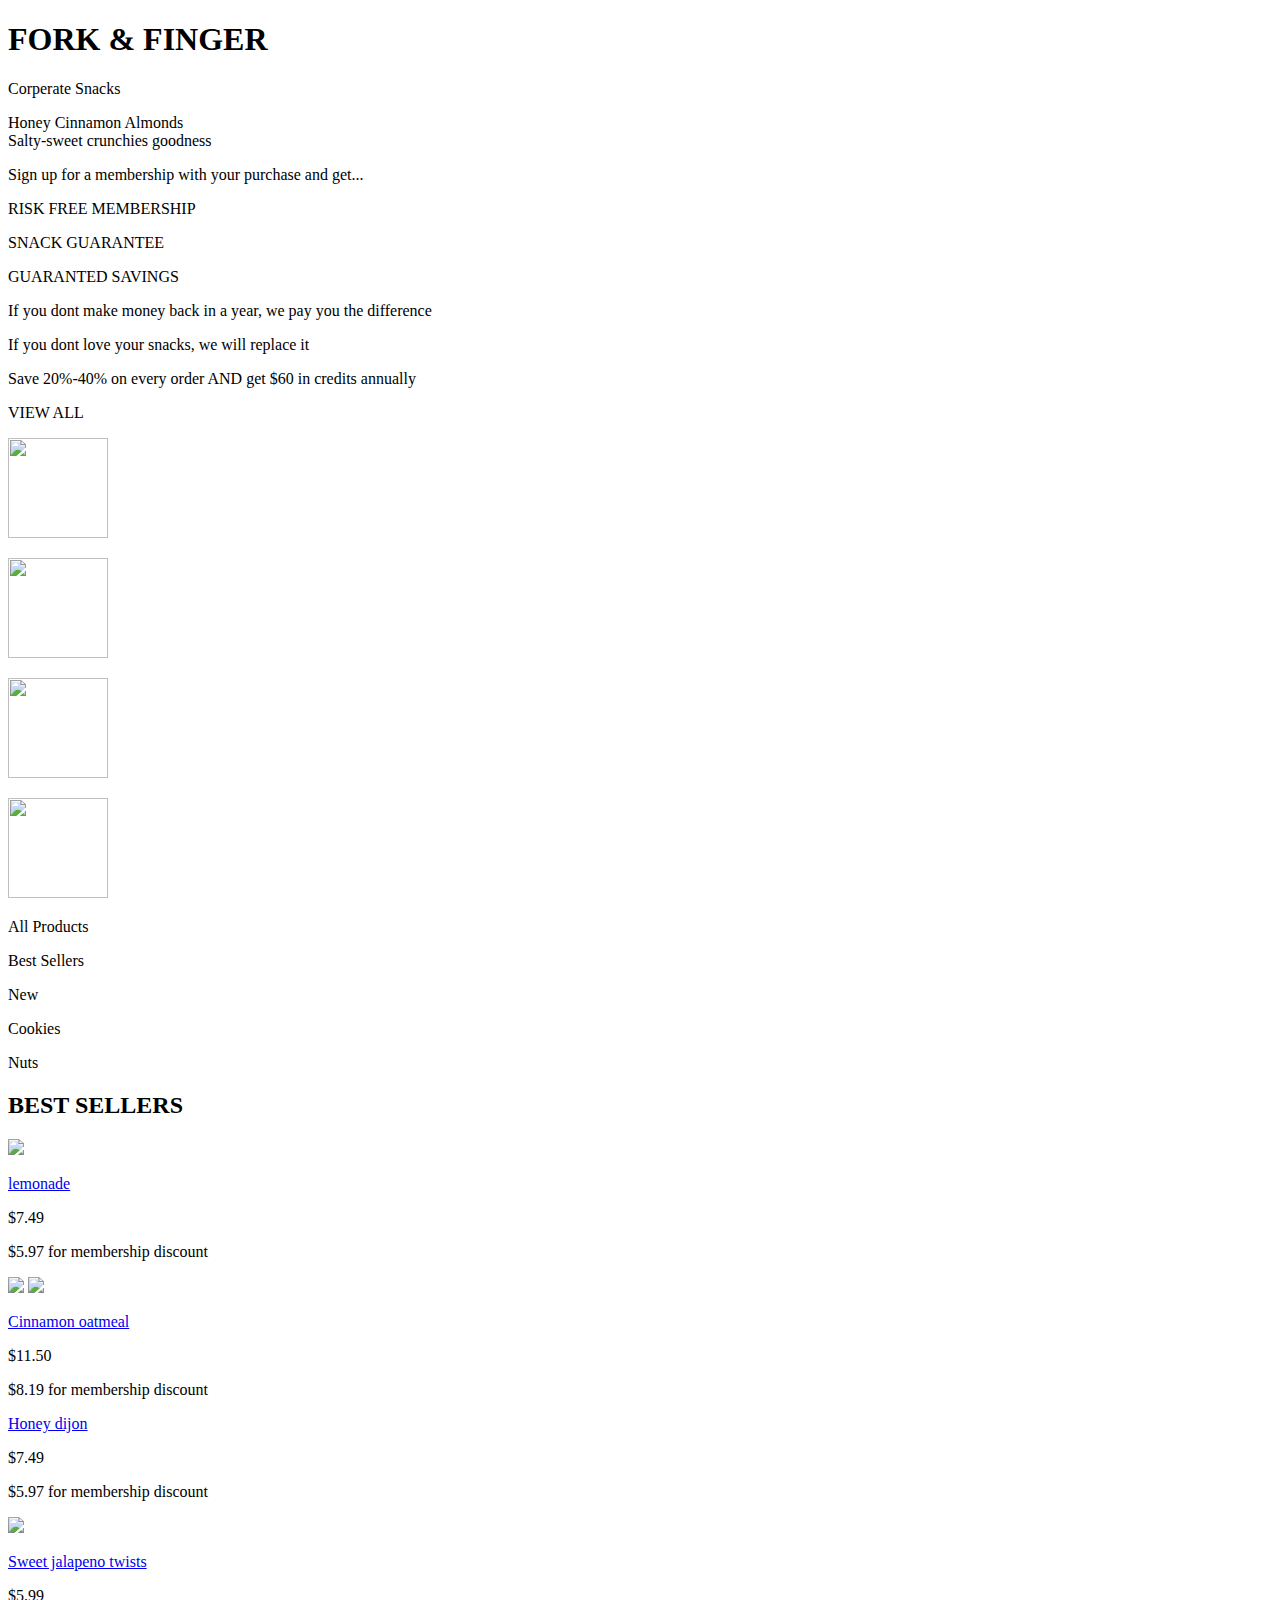
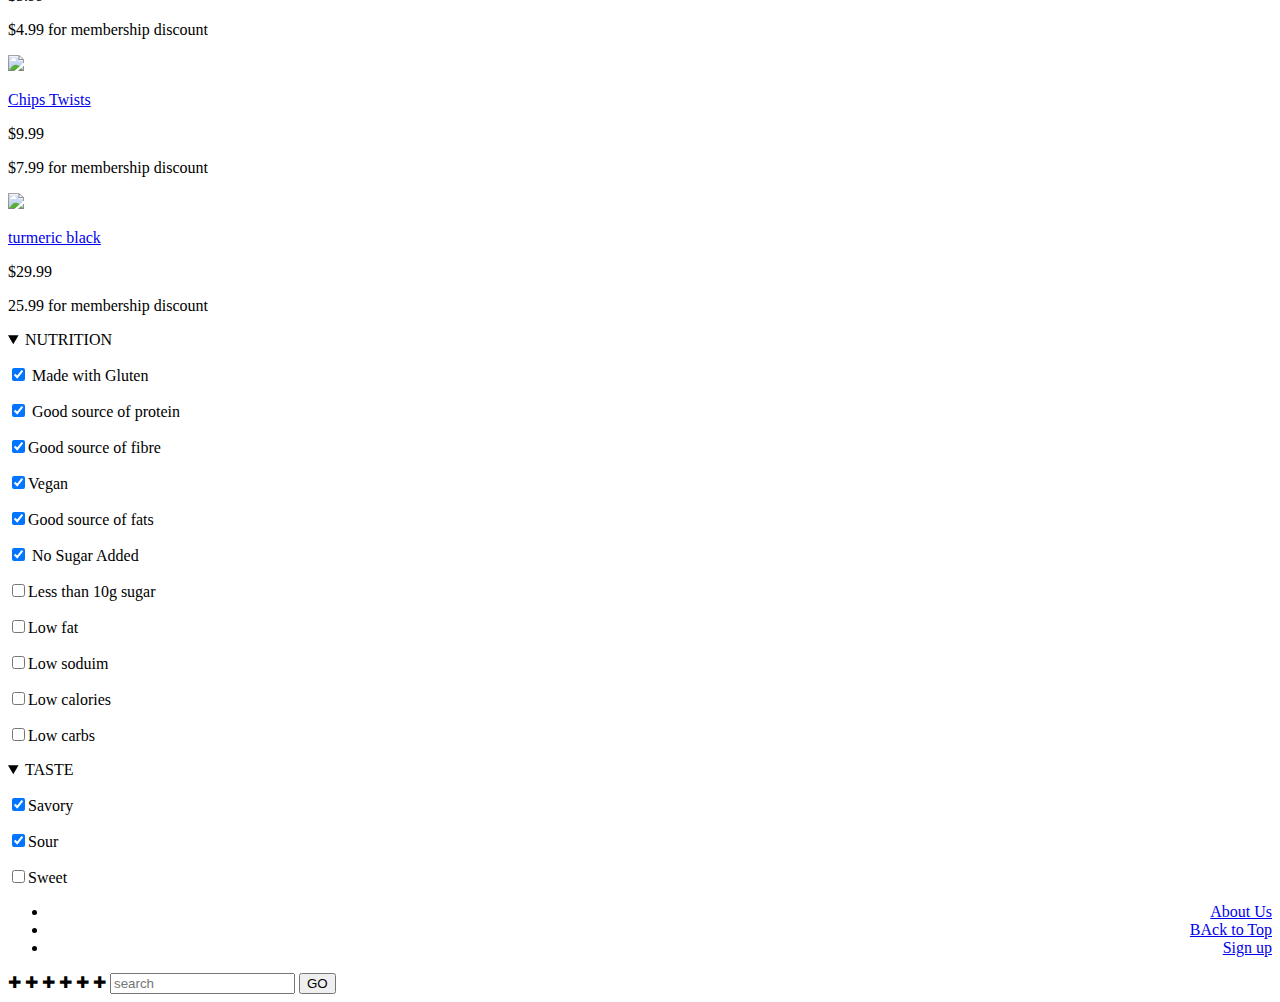
==== index.html @ 717861a8 "update" ====
<!DOCTYPE html>
<html>
    <head>
        <title>FORK & Finger</title>
        <link rel="stylesheet" href="css/E.css">
    </head>
    <body>
        <h1 id="top">FORK & FINGER</h1>
        <p id="deco">Corperate Snacks</p>
        <p id="img">Honey Cinnamon Almonds <br> Salty-sweet crunchies goodness</p>
        <p class="intro">Sign up for a membership with your purchase and get...</p>
        <p class="one">RISK FREE MEMBERSHIP </p> <p class="two">SNACK GUARANTEE</p> <p class="three">GUARANTED SAVINGS</p>
        <p class="intro1">If you dont make money back in a year, we pay you the difference</p> <p class="intro2">If you dont love your snacks, we will replace it</p><p class="intro3">Save 20%-40% on every order AND get $60 in credits annually</p>
        <div> VIEW ALL</div>
        <p><img src="img/cinnamon oatmeal.jpg" height="100px" width="100px" id="img1" ></p>
        <p ><img src="img/honey dijon.jpg" height="100px" width="100px" id="img11"></p>
        <p><img src="img/sweet_jalapeno_twists_snack.jpg" height="100px" width="100px" id="img2"></p>
        <p><img src="img/turmeric-black-pepper-almonds-and-cashews-snack.jpg" height="100px" width="100px" id="img3"></p>
        <p id="All">All Products</p>
        <p id="Best">Best Sellers</p>
        <p id="New">New</p>
        <p id="Cooks">Cookies</p>
        <p id="Nuts">Nuts</p>
        <h2>BEST SELLERS</h2>
        <img src="img/watermelon-lemonade-catalog_snack.jpg" class="water">
        <a href="html/checkout.html"><p class="water1" > lemonade</p></a>
        <p class="water2">$7.49</p>
        <p class="water3">$5.97 for membership discount</p>
        <img src="img/cinnamon oatmeal.jpg" class="cin">
        <img src="img/honey dijon.jpg" class="honey">
        <a href="html/checkout.html"><p class="cin1">Cinnamon oatmeal</p></a>
        <p class="cin2">$11.50</p>
        <p class="cin3">$8.19 for membership discount</p>
        <a href="html/checkout.html"><p class="hon1">Honey dijon</p></a>
        <p class="hon2">$7.49</p>
        <p class="hon3">$5.97 for membership discount</p>
        <img src="img/sweet_jalapeno_twists_snack.jpg" class="sweet">
        <a href="html/checkout.html"><p class="sweet1">Sweet jalapeno twists</p></a>
        <p class="sweet2">$5.99</p>
        <p class="sweet3">$4.99 for membership discount</p>
        <img src="img/437_snack.jpg" class="chips">
        <a href="html/checkout.html"><p class="chips1">Chips Twists</p></a>
        <p class="chips2">$9.99</p>
        <p class="chips3">$7.99 for membership discount</p>
        <img src="img/turmeric-black-pepper-almonds-and-cashews-snack.jpg" class="tur">
        <a href="html/checkout.html"><p class="tur1">turmeric black</p></a>
        <p class="tur2">$29.99</p>
        <p class="tur3">25.99 for membership discount</p>
        <p class="s"></p>
        <details open>
            <summary>NUTRITION</summary>
            <p><input type="checkbox" checked> Made with Gluten</p>
            <p><input type="checkbox" checked> Good source of protein</p>
            <p><input type="checkbox" checked>Good source of fibre</p>
            <p><input type="checkbox" checked>Vegan</p>
            <p><input type="checkbox" checked>Good source of fats</p>
            <p><input type="checkbox" checked> No Sugar Added</p>
            <p><input type="checkbox">Less than 10g sugar</p>
            <p><input type="checkbox">Low fat</p>
            <p><input type="checkbox">Low soduim</p>
            <p><input type="checkbox">Low calories</p>
            <p><input type="checkbox">Low carbs</p>
        </details>
        <details open class="del">
            <summary>TASTE</summary>
            <p><input type="checkbox" checked>Savory</p>
            <p><input type="checkbox" checked>Sour</p>
            <p><input type="checkbox">Sweet</p>
        </details>
        <p class="hr"></p>
        <ul align="right">
            <li><a href="html/about.html">About Us</a></li>
            <li><a href="#top">BAck to Top</a></li>
            <li><a href="html/login.html">Sign up</a></li>
        </ul>
        <span class="plus1">&#10010</span>
        <span class="plus2">&#10010</span>
        <span class="plus3">&#10010</span>
        <span class="plus4">&#10010</span>
        <span class="plus5">&#10010</span>
        <span class="plus6">&#10010</span>
        <input type="search" placeholder="search" id="search">
        <input type="submit" value="GO" id="button">
    </body>
</html>
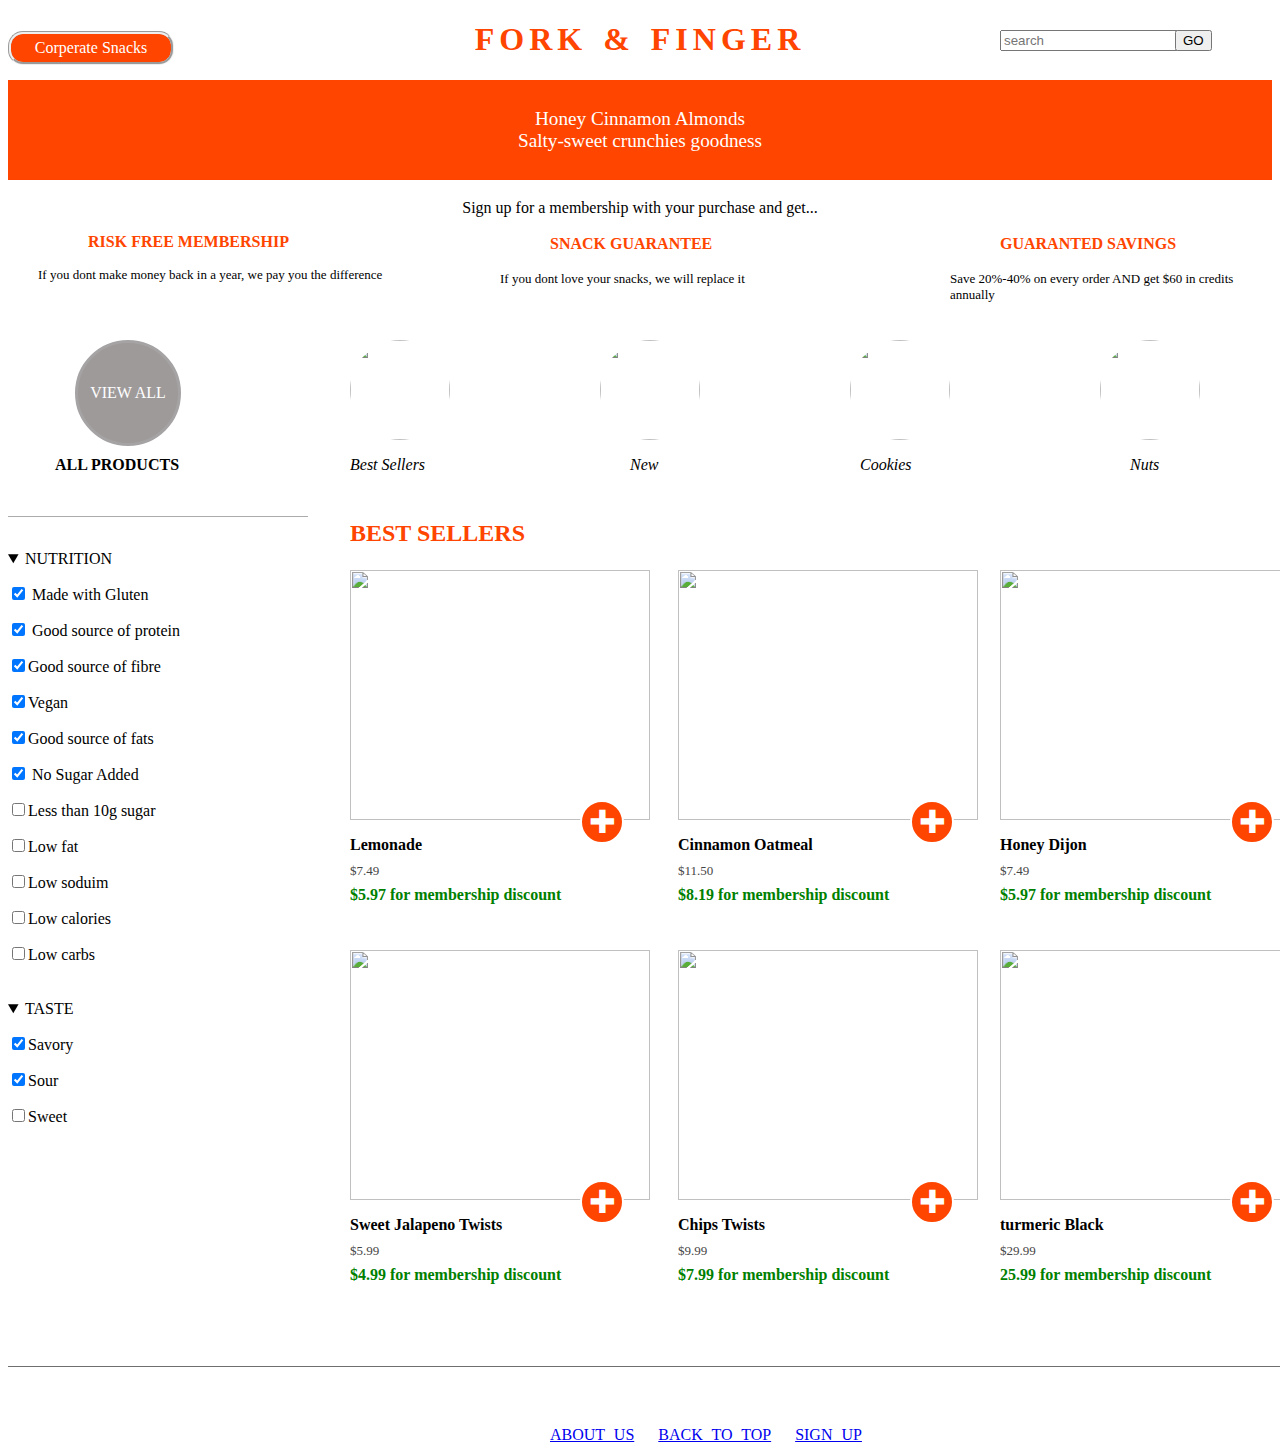
==== commit 8dff02da: "cart" ====
--- a/index.html
+++ b/index.html
@@ -23,23 +23,23 @@
         <p id="Nuts">Nuts</p>
         <h2>BEST SELLERS</h2>
         <img src="img/watermelon-lemonade-catalog_snack.jpg" class="water">
-        <a href="html/checkout.html"><p class="water1" > lemonade</p></a>
-        <p class="water2">$7.49</p>
+        <a href="html/cart.html#lemon"><p class="water1" > lemonade</p></a>
+        <p class="water2" >$7.49</p></a>
         <p class="water3">$5.97 for membership discount</p>
         <img src="img/cinnamon oatmeal.jpg" class="cin">
         <img src="img/honey dijon.jpg" class="honey">
-        <a href="html/checkout.html"><p class="cin1">Cinnamon oatmeal</p></a>
+        <a href="html/cart.html"><p class="cin1">Cinnamon oatmeal</p></a>
         <p class="cin2">$11.50</p>
         <p class="cin3">$8.19 for membership discount</p>
-        <a href="html/checkout.html"><p class="hon1">Honey dijon</p></a>
+        <a href="html/cart.html"><p class="hon1">Honey dijon</p></a>
         <p class="hon2">$7.49</p>
         <p class="hon3">$5.97 for membership discount</p>
         <img src="img/sweet_jalapeno_twists_snack.jpg" class="sweet">
-        <a href="html/checkout.html"><p class="sweet1">Sweet jalapeno twists</p></a>
+        <a href="html/cart.html"><p class="sweet1">Sweet jalapeno twists</p></a>
         <p class="sweet2">$5.99</p>
         <p class="sweet3">$4.99 for membership discount</p>
         <img src="img/437_snack.jpg" class="chips">
-        <a href="html/checkout.html"><p class="chips1">Chips Twists</p></a>
+        <a href="html/cart.html"><p class="chips1">Chips Twists</p></a>
         <p class="chips2">$9.99</p>
         <p class="chips3">$7.99 for membership discount</p>
         <img src="img/turmeric-black-pepper-almonds-and-cashews-snack.jpg" class="tur">
@@ -73,7 +73,7 @@
             <li><a href="#top">BAck to Top</a></li>
             <li><a href="html/login.html">Sign up</a></li>
         </ul>
-        <span class="plus1">&#10010</span>
+        <span class="plus1" >&#10010</span>
         <span class="plus2">&#10010</span>
         <span class="plus3">&#10010</span>
         <span class="plus4">&#10010</span>
--- a/css/E.css
+++ b/css/E.css
@@ -0,0 +1,780 @@
+body{
+    font-family: Georgia, 'Times New Roman', Times, serif;
+    background-color: white;
+    
+}
+h1{
+    text-align: center;
+    color: orangered;
+    letter-spacing: 5px;
+    word-spacing: 3px;
+    font-family: fantasy;
+}
+#deco{
+    background-color: orangered;
+    border-style: groove;
+    color: white;
+    padding: 5px;
+    border-radius: 15px;
+    width: 150px;
+    text-align: center;
+    position: absolute;
+    top: 15px;
+}
+#img{
+    background-color: orangered;
+    color: white;
+    width: inherit;
+    height: 100px;
+    text-align: center;
+    display: flex;
+    align-items: center;
+    justify-content: center;
+    font-size: larger;
+}
+.intro{
+    font-weight: lighter;
+    text-align: center;
+}
+.one{
+    color: orangered;
+    font-weight: bolder;
+    margin-left: 80px;
+    margin-top: 15px;
+}
+.two{
+    color: orangered;
+    color: orangered;
+    font-weight: bolder;
+    margin-top: 5px;
+    position: absolute;
+    left: 550px;
+    top: 230px;
+}
+.three{
+    color: orangered;
+    color: orangered;
+    font-weight: bolder;
+    margin-top: 5px;
+    position: absolute;
+    left: 1000px;
+    top: 230px;
+}
+.intro1{
+    font-weight: lighter;
+    margin-left: 30px;
+    font-size: small;
+}
+.intro2{
+    font-weight: lighter;
+    font-size: small;
+    position: absolute;
+    left:500px ;
+    top: 258px;
+}
+.intro3{
+    font-weight: lighter;
+    font-size: small;
+    position: absolute;
+    left:950px ;
+    top: 258px;
+}
+div{
+    height: 100px;
+    width: 100px;
+    border-radius: 50%;
+    background-color: rgb(158, 154, 154);
+    position: absolute;
+    top: 340px;
+    left: 75px;
+    border-style: solid;
+    border-color: rgb(165, 163, 163);
+    text-align: center;
+    display: flex;
+    justify-content: center;
+    align-items: center;
+    color: white;
+
+}
+#img1{
+    position: absolute;
+    left: 350px;
+    top: 340px;
+    border-radius: 50%;
+}
+#img11{
+    position: absolute;
+    left: 600px;
+    top: 340px;
+    border-radius: 50%
+}
+#img2{
+    position: absolute;
+    left: 850px;
+    top: 340px;
+    border-radius: 50%
+}
+#img3{
+    position: absolute;
+    left: 1100px;
+    top: 340px;
+    border-radius: 50%
+}
+#All{
+    font-family: Georgia, 'Times New Roman', Times, serif;
+    font-weight: bold;
+    text-transform: uppercase;
+    position: absolute;
+    top: 440px;
+    left: 55px;
+}
+#Best{
+    font-style: oblique;
+    position: absolute;
+    top: 440px;
+    left: 350px;
+}
+#New{
+    font-style: oblique;
+    position: absolute;
+    top: 440px;
+    left: 630px;
+}
+#Cooks{
+    font-style: oblique;
+    position: absolute;
+    top: 440px;
+    left: 860px;
+}
+#Nuts{
+    font-style: oblique;
+    position: absolute;
+    top: 440px;
+    left: 1130px;
+}
+h2{
+    font-family: fantasy;
+    position: absolute;
+    left: 350px;
+    top: 500px;
+    color: orangered;
+}
+.water{
+    height: 250px;
+    width: 300px;
+    position: absolute;
+    left: 350px;
+    top: 570px;
+}
+.water1{
+    color: black;
+    font-weight: bolder;
+    position: absolute;
+    left: 350px;
+    top: 820px;
+    text-transform: capitalize;
+    
+}
+.water2{
+    color: rgb(70, 69, 69);
+    font-size: small;
+    position: absolute;
+    left: 350px;
+    top: 850px;
+}
+.water3{
+    color: green;
+    font-weight: bold;
+    position: absolute;
+    top: 870px;
+    left: 350px;
+}
+.cin{
+    height: 250px;
+    width: 300px;
+    position: absolute;
+    left: 678px;
+    top: 570px;
+}
+.honey{
+    height: 250px;
+    width: 300px;
+    position: absolute;
+    left: 1000px;
+    top: 570px;
+}
+.cin1{
+    color: black;
+    font-weight: bolder;
+    position: absolute;
+    left: 678px;
+    top: 820px;
+    text-transform: capitalize;
+}
+.cin2{
+    color: rgb(70, 69, 69);
+    font-size: small;
+    position: absolute;
+    left: 678px;
+    top: 850px;
+}
+.cin3{
+    color: green;
+    font-weight: bold;
+    position: absolute;
+    top: 870px;
+    left: 678px; 
+}
+.hon1{
+    color: black;
+    font-weight: bolder;
+    position: absolute;
+    left: 1000px;
+    top: 820px;
+    text-transform: capitalize;
+}
+.hon2{
+    color: rgb(70, 69, 69);
+    font-size: small;
+    position: absolute;
+    left: 1000px;
+    top: 850px;
+}
+.hon3{
+    color: green;
+    font-weight: bold;
+    position: absolute;
+    top: 870px;
+    left: 1000px; 
+}
+.sweet{
+    height: 250px;
+    width: 300px;
+    position: absolute;
+    left: 350px;
+    top: 950px; 
+}
+.sweet1{
+    color: black;
+    font-weight: bolder;
+    position: absolute;
+    left: 350px;
+    top: 1200px;
+    text-transform: capitalize;
+}
+.sweet2{
+    color: rgb(70, 69, 69);
+    font-size: small;
+    position: absolute;
+    left: 350px;
+    top: 1230px;
+}
+.sweet3{
+    color: green;
+    font-weight: bold;
+    position: absolute;
+    top: 1250px;
+    left: 350px;
+}
+.chips{
+    height: 250px;
+    width: 300px;
+    position: absolute;
+    left: 678px;
+    top: 950px;
+}
+.chips1{
+    color: black;
+    font-weight: bolder;
+    position: absolute;
+    left: 678px;
+    top: 1200px;
+    text-transform: capitalize;
+}
+.chips2{
+    color: rgb(70, 69, 69);
+    font-size: small;
+    position: absolute;
+    left: 678px;
+    top: 1230px;
+}
+.chips3{
+    color: green;
+    font-weight: bold;
+    position: absolute;
+    top: 1250px;
+    left: 678px;
+}
+.tur{
+    height: 250px;
+    width: 300px;
+    position: absolute;
+    left: 1000px;
+    top: 950px;
+}
+.tur1{
+    color: black;
+    font-weight: bolder;
+    position: absolute;
+    left: 1000px;
+    top: 1200px;
+    text-transform: capitalize;
+}
+.tur2{
+    color: rgb(70, 69, 69);
+    font-size: small;
+    position: absolute;
+    left: 1000px;
+    top: 1230px;
+}
+.tur3{
+    color: green;
+    font-weight: bold;
+    position: absolute;
+    top: 1250px;
+    left: 1000px;
+}
+.s{
+    height: 1px;
+    width: 300px;
+    color:black;
+    background-color: rgb(172, 171, 171);
+    position: absolute;
+    top: 500px;
+}
+details{
+    width: 300px;
+    position: absolute;
+    top: 550px;
+}
+.del{
+    width: 300px;
+    position: absolute;
+    top: 1000px;
+}
+li{
+    display: inline-block;
+    padding: 10px;
+    word-spacing: 5px;
+}
+ul{
+    text-transform: uppercase;
+    position: absolute;
+    top: 1400px;
+    text-align: end;
+    left: 500px;
+}
+.about1{
+    font-family: Georgia, 'Times New Roman', Times, serif;
+    font-size: xx-large;
+    color: black;
+    font-weight: bolder;
+    position: absolute;
+    top: 170px;
+    left: 100px;
+}
+.about2{
+    font-family: Georgia, 'Times New Roman', Times, serif;
+    font-size: xx-large;
+    color: black;
+    font-weight: bolder;
+    position: absolute;
+    top: 240px;
+    left: 100px;
+}
+.about3{
+    position: absolute;
+    top: 350px;
+    left: 100px;
+    font-family: sans-serif;
+}
+.about4{
+    font-family: Georgia, 'Times New Roman', Times, serif;
+    font-size: xx-large;
+    color: black;
+    font-weight: bolder;
+    position: absolute;
+    top: 600px;
+    left: 100px;
+}
+.about5{
+    position: absolute;
+    top: 680px;
+    left: 100px;
+}
+.dl{
+    position: absolute;
+    top: 780px;
+    left: 120px;
+}
+.back{
+    height: 250px;
+    width: inherit;
+    position: absolute;
+    top: 300px;
+}
+#about5{
+    font-size: x-large;
+    text-transform: uppercase;
+    position: absolute;
+    top: 950px;
+    left: 650px;
+}
+#back{
+    width: 1333px;
+    height: 700px;
+}
+.about6{
+    font-family: Georgia, 'Times New Roman', Times, serif;
+    font-weight: lighter;
+    font-style: oblique;
+    position: absolute;
+    left: 650px;
+    top: 1000px;
+}
+.about7{
+    font-size: x-large;
+    text-transform: uppercase;
+    position: absolute;
+    top: 1220px;
+    left: 550px;
+    color: orangered;
+
+}
+.about8{
+    position: absolute;
+    left: 200px;
+    top: 1320px;
+    font-size: large;
+    color: rgb(104, 103, 103);
+}
+.about9{
+    position: absolute;
+    left: 600px;
+    top: 1320px;
+    font-size: large;
+    color: rgb(104, 103, 103);
+}
+.about10{
+    position: absolute;
+    left: 1000px;
+    top: 1320px;
+    font-size: large;
+    color: rgb(104, 103, 103);
+}
+.hr{
+    width: 1333px;
+    height: 1px;
+    background-color: rgb(112, 110, 110);
+    position: absolute;
+    top: 1350px;
+}
+body#login{
+    background-color: white;
+    color: orangered;
+}
+h3{
+    color: white;
+    position: absolute;
+    top: 140px;
+    left: 520px;
+    text-decoration: underline;
+    text-transform: uppercase;
+}
+.login{
+    height: 500px;
+    width: 400px;
+    position: absolute;
+    top: 100px;
+    left: 450px;
+    
+    
+}
+#ada0{
+    position: absolute;
+    top: 190px;
+    left: 460px;
+}
+#ada1{
+    position: absolute;
+    top: 4px;
+    left: 250px;
+}
+fieldset{
+    width: 350px;
+}
+#ada3{
+    position: absolute;
+    top: 80px;
+    right: 50px;
+}
+#homee{
+    position: absolute;
+    top: 400px;
+}
+#aboutu{
+    position: absolute;
+    top: 400px;
+    right: 10px;
+}
+.plus1{
+    content: "\002B";
+    font-size: 40px;
+    display: block;
+    width: 40px;
+    height: 40px;
+    border-radius: 50%;
+    border: 2px solid ;
+    line-height: 16px;
+    text-align: center;
+    display: flex;
+    align-items: center;
+    justify-content: center;
+    background-color: orangered;
+    color: white;
+    font-size: 2em ;
+    position: absolute;
+    top: 800px;
+    left: 580px;
+    
+}
+.plus2{
+    content: "\002B";
+    font-size: 40px;
+    display: block;
+    width: 40px;
+    height: 40px;
+    border-radius: 50%;
+    border: 2px solid ;
+    line-height: 16px;
+    text-align: center;
+    display: flex;
+    align-items: center;
+    justify-content: center;
+    background-color: orangered;
+    color: white;
+    font-size: 2em ;
+    position: absolute;
+    top: 800px;
+    left: 910px;
+}
+.plus3{
+    content: "\002B";
+    font-size: 40px;
+    display: block;
+    width: 40px;
+    height: 40px;
+    border-radius: 50%;
+    border: 2px solid ;
+    line-height: 16px;
+    text-align: center;
+    display: flex;
+    align-items: center;
+    justify-content: center;
+    background-color: orangered;
+    color: white;
+    font-size: 2em ;
+    position: absolute;
+    top: 800px;
+    left: 1230px;
+}
+.plus4{
+    content: "\002B";
+    font-size: 40px;
+    display: block;
+    width: 40px;
+    height: 40px;
+    border-radius: 50%;
+    border: 2px solid ;
+    line-height: 16px;
+    text-align: center;
+    display: flex;
+    align-items: center;
+    justify-content: center;
+    background-color: orangered;
+    color: white;
+    font-size: 2em ;
+    position: absolute;
+    top: 1180px;
+    left: 580px;
+}
+.plus5{
+    content: "\002B";
+    font-size: 40px;
+    display: block;
+    width: 40px;
+    height: 40px;
+    border-radius: 50%;
+    border: 2px solid ;
+    line-height: 16px;
+    text-align: center;
+    display: flex;
+    align-items: center;
+    justify-content: center;
+    background-color: orangered;
+    color: white;
+    font-size: 2em ;
+    position: absolute;
+    top: 1180px;
+    left: 910px;
+}
+.plus6{
+    content: "\002B";
+    font-size: 40px;
+    display: block;
+    width: 40px;
+    height: 40px;
+    border-radius: 50%;
+    border: 2px solid ;
+    line-height: 16px;
+    text-align: center;
+    display: flex;
+    align-items: center;
+    justify-content: center;
+    background-color: orangered;
+    color: white;
+    font-size: 2em ;
+    position: absolute;
+    top: 1180px;
+    left: 1230px;
+    
+}
+#search{
+    position: absolute;
+    top: 30px;
+    left: 1000px;
+}
+#button{
+    position: absolute;
+    top: 30px;
+    left: 1175px;
+}
+body#check{
+    background-color: whitesmoke;
+    color: orangered;
+}
+h4{
+    text-align: center;
+    color: orangered;
+    letter-spacing: 5px;
+    word-spacing: 3px;
+    font-family: fantasy;
+    font-size: xx-large;
+    text-decoration: underline;
+}
+#check1{
+    position: absolute;
+    left: 360px;
+    top: 200px;
+}
+#check2{
+    position: absolute;
+    top: 220px;
+    left: 650px;
+}
+#check3{
+    position: absolute;
+    left: 360px;
+    top: 280px;
+}
+#check4{
+    position: absolute;
+    left: 650px;
+    top: 280px;
+}
+#check5{
+    position: absolute;
+    top: 340px;
+    left: 360px;
+}
+#check6{
+    position: absolute;
+    top: 340px;
+    left: 650px;
+}
+#check7{
+    position: absolute;
+    top: 395px;
+    left: 360px;
+}
+#field{
+    position: absolute;
+    top: 430px;
+    left: 360px;
+    width: 440px;
+}
+#home1{
+    position: absolute;
+    top: 750px;
+    left: 450px;
+}
+#about1{
+    position: absolute;
+    top: 750px;
+    left: 650px;
+}
+#horizontal{
+    width: 500px;
+    height: 1px;
+    background-color: rgb(112, 109, 109);
+}
+#lemon{
+    font-family: Georgia, 'Times New Roman', Times, serif;
+    font-weight: bolder;
+    position: absolute;
+    top: 410px;
+    left: 250px;
+    text-transform: uppercase;
+}
+#lemonprice{
+    position: absolute;
+    top: 430px;
+    left: 250px;
+    font-weight: bolder;
+}
+del{
+    color: red;
+}
+#colour{
+    font-weight: lighter;
+    font-size: smaller;
+    color: rgb(107, 107, 107);
+    position: absolute;
+    top: 470px;
+    left: 250px;   
+}
+#lemonsize{
+    font-family: Georgia, 'Times New Roman', Times, serif;
+    font-weight: lighter;
+    font-size: smaller;
+    color: rgb(107, 107, 107);
+    position: absolute;
+    top: 490px;
+    left: 250px; 
+}
+#lemonq{
+    font-weight: lighter;
+    font-size: smaller;
+    color: rgb(107, 107, 107);
+    position: absolute;
+    top: 510px;
+    left: 250px; 
+}
+#lemonsub{
+    position: absolute;
+    left: 250px;
+    top: 550px;
+}
+#cinnpic{
+    position: absolute;
+    top: 750px;
+    left: 200px;
+}
+#cinn{
+    font-family: Georgia, 'Times New Roman', Times, serif;
+    font-weight: bolder;
+    position: absolute;
+    top: 750px;
+    left: 250px;
+    text-transform: uppercase;
+}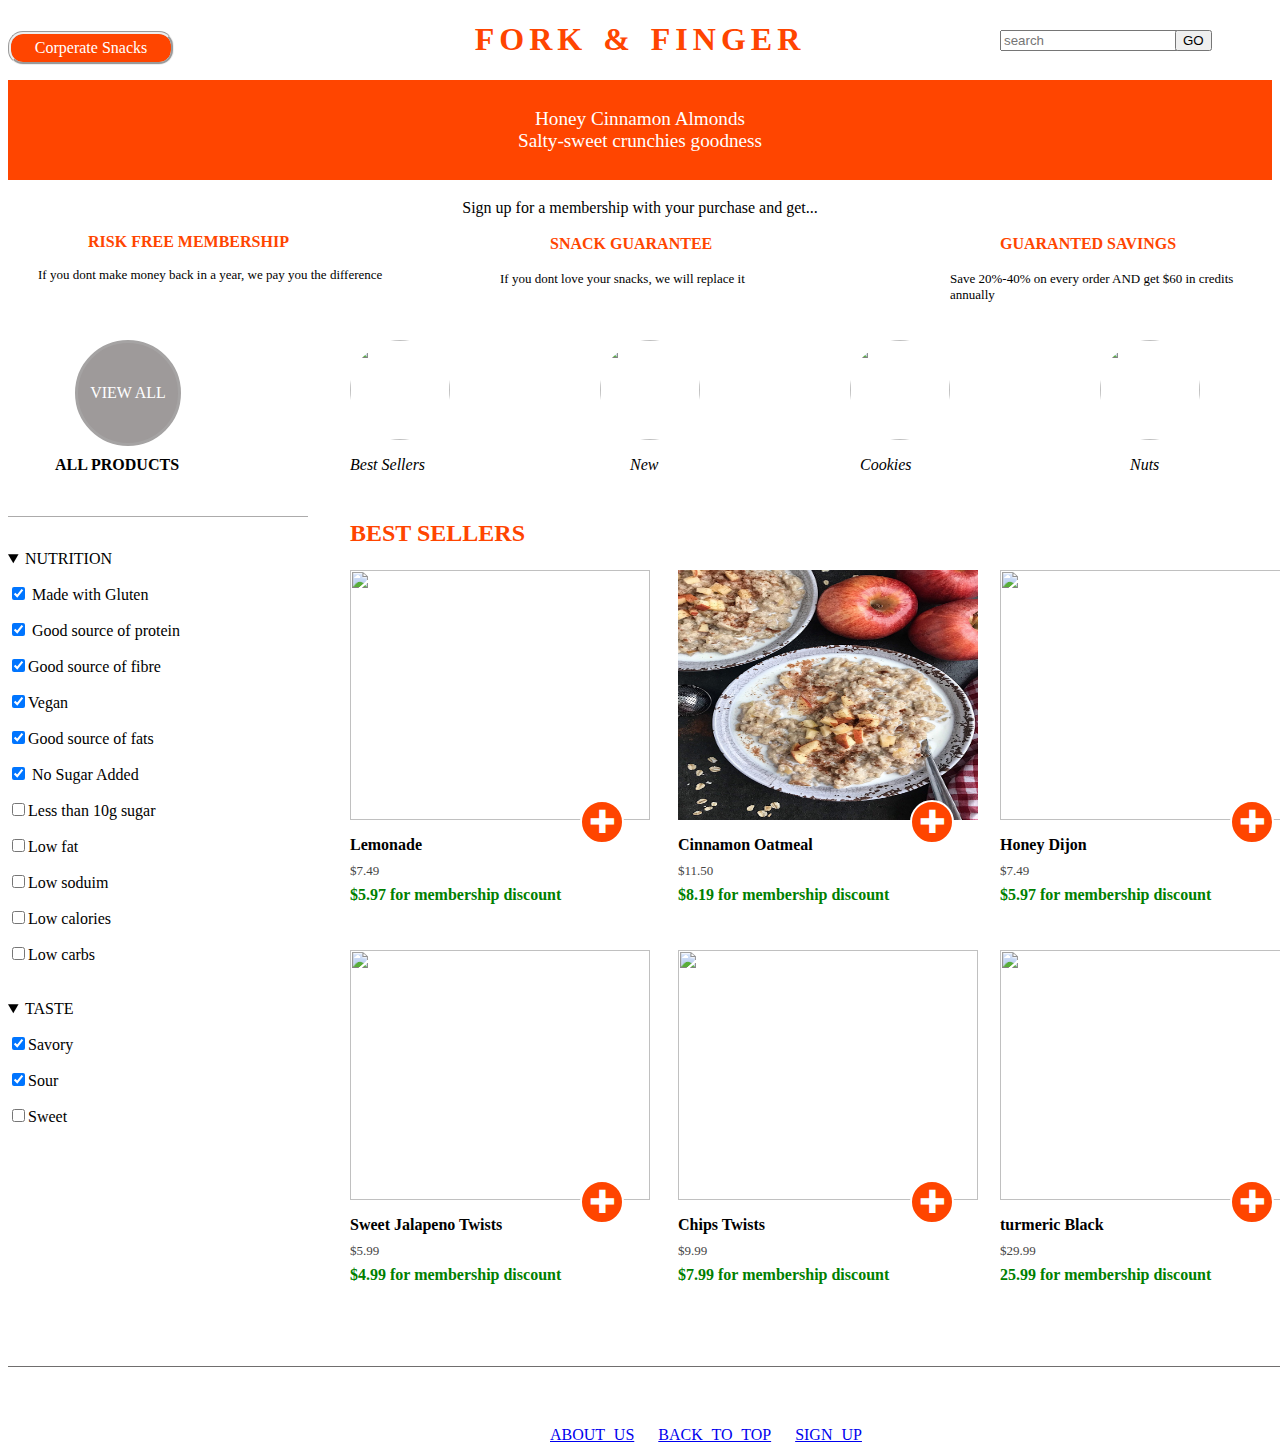
==== commit 0ee67c1f: "cart" ====
--- a/index.html
+++ b/index.html
@@ -26,12 +26,12 @@
         <a href="html/cart.html#lemon"><p class="water1" > lemonade</p></a>
         <p class="water2" >$7.49</p></a>
         <p class="water3">$5.97 for membership discount</p>
-        <img src="img/cinnamon oatmeal.jpg" class="cin">
+        <img src="img/cinnamon.jpg" class="cin">
         <img src="img/honey dijon.jpg" class="honey">
-        <a href="html/cart.html"><p class="cin1">Cinnamon oatmeal</p></a>
+        <a href="html/cart.html#cinname"><p class="cin1">Cinnamon oatmeal</p></a>
         <p class="cin2">$11.50</p>
         <p class="cin3">$8.19 for membership discount</p>
-        <a href="html/cart.html"><p class="hon1">Honey dijon</p></a>
+        <a href="html/cart.html#honeyy"><p class="hon1">Honey dijon</p></a>
         <p class="hon2">$7.49</p>
         <p class="hon3">$5.97 for membership discount</p>
         <img src="img/sweet_jalapeno_twists_snack.jpg" class="sweet">
--- a/css/E.css
+++ b/css/E.css
@@ -760,21 +760,231 @@
     top: 510px;
     left: 250px; 
 }
+#lemonvar{
+    font-weight: lighter;
+    font-size: smaller;
+    color: rgb(107, 107, 107);
+    position: absolute;
+    top: 540px;
+    left: 250px; 
+}
 #lemonsub{
     position: absolute;
     left: 250px;
-    top: 550px;
-}
-#cinnpic{
-    position: absolute;
-    top: 750px;
-    left: 200px;
+    top: 600px;
+}
+#varline{
+    width: 655px;
+    height: 1px;
+    background-color: rgb(112, 109, 109);
+    position: absolute;
+    top: 337px;
+    left: 680px;
+}
+#var{
+    font-family: Georgia, 'Times New Roman', Times, serif;
+    font-weight: bolder;
+    font-size: x-large;
+    text-decoration: underline;
+    color: orangered;
+    position: absolute;
+    top: 370px;
+    left: 700px;
+}
+#cloudy{
+    font-family: Verdana, Geneva, Tahoma, sans-serif;
+    font-weight: bold;
+    position: absolute;
+    top: 450px;
+    left: 700px;
+}
+#pinky{
+    font-family: Verdana, Geneva, Tahoma, sans-serif;
+    font-weight: bold;
+    position: absolute;
+    top: 650px;
+    left: 700px;
+}
+#brown{
+    font-family: Verdana, Geneva, Tahoma, sans-serif;
+    font-weight: bold;
+    position: absolute;
+    top: 850px;
+    left: 700px;
+}
+#honeyy{
+    position: absolute;
+    top: 1100px;
+    left: 5px;
+}
+#honeyname{
+    font-family: Georgia, 'Times New Roman', Times, serif;
+    font-weight: bolder;
+    position: absolute;
+    top: 1120px;
+    left: 250px;
+    text-transform: uppercase;
+}
+#honeyprice{
+    position: absolute;
+    top: 1140px;
+    left: 250px;
+    font-weight: bolder;   
+}
+#honeytype{
+    font-weight: lighter;
+    font-size: smaller;
+    color: rgb(107, 107, 107);
+    position: absolute;
+    top: 1180px;
+    left: 250px;
+}
+#honeysize{
+    font-weight: lighter;
+    font-size: smaller;
+    color: rgb(107, 107, 107);
+    position: absolute;
+    top: 1200px;
+    left: 250px;
+}
+#honeyq{
+    font-weight: lighter;
+    font-size: smaller;
+    color: rgb(107, 107, 107);
+    position: absolute;
+    top: 1215px;
+    left: 250px;
+}
+#honeyvar{
+    font-weight: lighter;
+    font-size: smaller;
+    color: rgb(107, 107, 107);
+    position: absolute;
+    top: 1240px;
+    left: 250px;
+}
+#var2{
+    font-family: Georgia, 'Times New Roman', Times, serif;
+    font-weight: bolder;
+    font-size: x-large;
+    text-decoration: underline;
+    color: orangered;
+    position: absolute;
+    top: 1000px;
+    left: 700px;
+}
+#honeysub{
+    position: absolute;
+    top: 1290px;
+    left: 250px;
+}
+#dijon{
+    font-family: Verdana, Geneva, Tahoma, sans-serif;
+    font-weight: bold;
+    position: absolute;
+    top: 1100px;
+    left: 700px;
+}
+#yellow{
+    font-family: Verdana, Geneva, Tahoma, sans-serif;
+    font-weight: bold;
+    position: absolute;
+    top: 1200px;
+    left: 700px;
+}
+#german{
+    font-family: Verdana, Geneva, Tahoma, sans-serif;
+    font-weight: bold;
+    position: absolute;
+    top: 1340px;
+    left: 700px;
 }
 #cinn{
-    font-family: Georgia, 'Times New Roman', Times, serif;
-    font-weight: bolder;
-    position: absolute;
-    top: 750px;
-    left: 250px;
+    position: absolute;
+    top: 1700px;
+}
+#cinname{
+    font-family: Georgia, 'Times New Roman', Times, serif;
+    font-weight: bolder;
+    position: absolute;
+    top: 1730px;
+    left: 250px;
+    text-transform: uppercase;   
+}
+#cinp{
+    position: absolute;
+    top: 1750px;
+    left: 250px;
+    font-weight: bolder;      
+}
+#cint{
+    font-weight: lighter;
+    font-size: smaller;
+    color: rgb(107, 107, 107);
+    position: absolute;
+    top: 1790px;
+    left: 250px;   
+}
+#cins{
+    font-weight: lighter;
+    font-size: smaller;
+    color: rgb(107, 107, 107);
+    position: absolute;
+    top: 1810px;
+    left: 250px;   
+}
+#cinq{
+    font-weight: lighter;
+    font-size: smaller;
+    color: rgb(107, 107, 107);
+    position: absolute;
+    top: 1830px;
+    left: 250px;   
+}
+#cinv{
+    font-weight: lighter;
+    font-size: smaller;
+    color: rgb(107, 107, 107);
+    position: absolute;
+    top: 1860px;
+    left: 250px;
+}
+#cinsub{
+    position: absolute;
+    top: 1900px;
+    left: 250px;
+}
+#apple{
+    font-family: Georgia, 'Times New Roman', Times, serif;
+    font-weight: bolder;
+    font-size: x-large;
+    text-decoration: underline;
+    color: black;
+    position: absolute;
+    top: 1670px;
+    left: 700px;   
+}
+#appleintro{
+    font-family: Verdana, Geneva, Tahoma, sans-serif;
+    font-weight: bold;
+    position: absolute;
+    top: 1730px;
+    left: 700px;   
+}
+#ingri{
+    font-family: Georgia, 'Times New Roman', Times, serif;
+    font-weight: bolder;
+    font-size: xx-large;
+    position: absolute;
+    top: 1850px;
+    left: 850px;
     text-transform: uppercase;
+    color: orangered;
+}
+#ol{
+    font-family: Verdana, Geneva, Tahoma, sans-serif;
+    font-weight: bold;
+    position: absolute;
+    top: 1920px;
+    left: 700px;   
 }